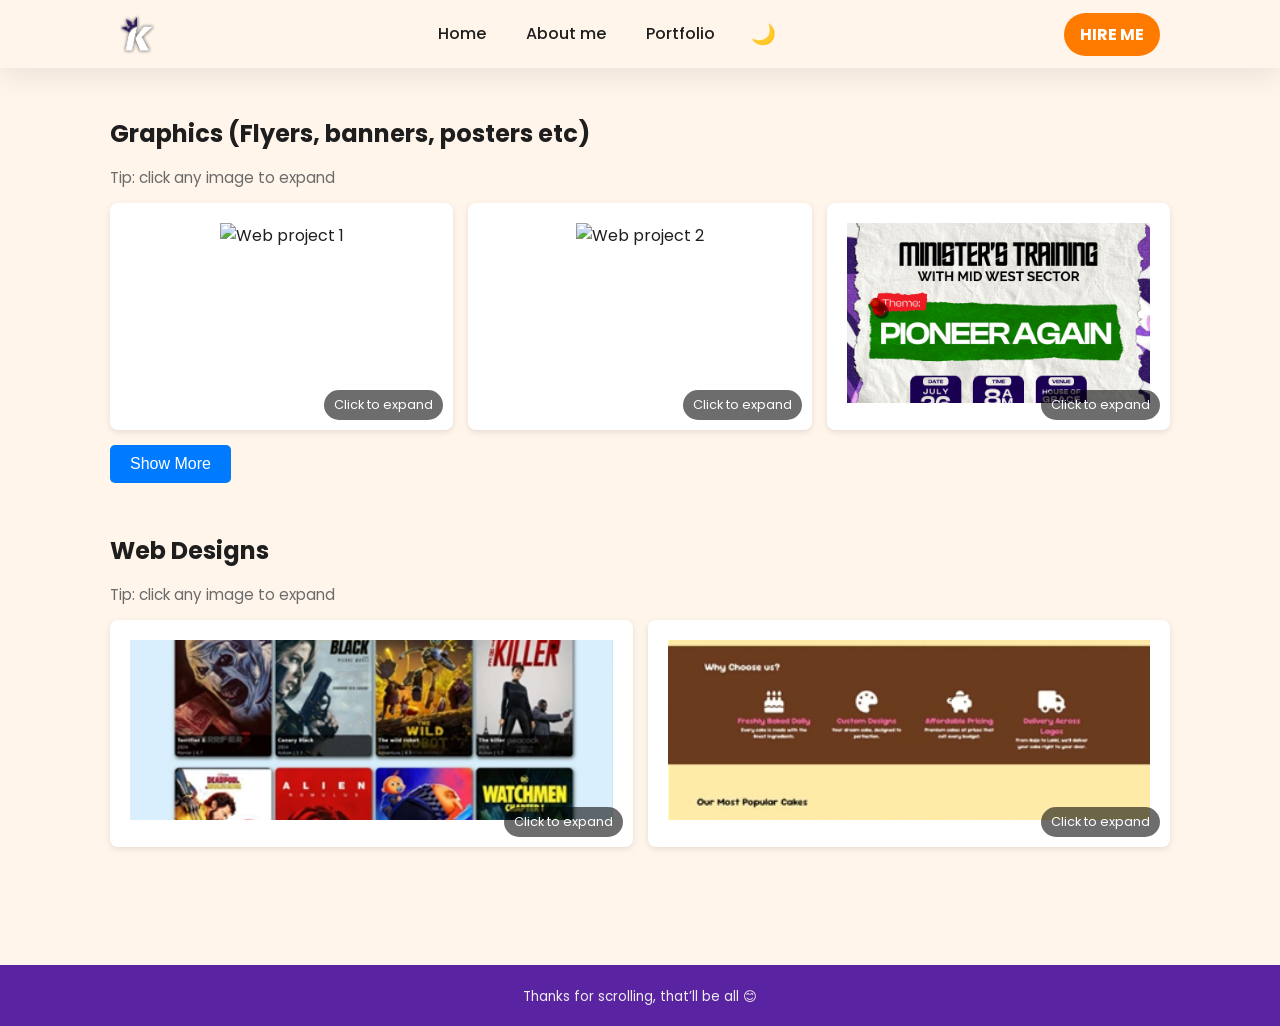
==== portfolio.html @ 55628df0 "Add files via upload" ====
<!DOCTYPE html>
<html lang="en">

<head>
    <meta charset="UTF-8" />
    <meta name="viewport" content="width=device-width, initial-scale=1" />
    <title>Osahon's Portfolio</title>
    <script src="https://kit.fontawesome.com/15fa915322.js" crossorigin="anonymous"></script>
    <link href="https://fonts.googleapis.com/css2?family=Poppins:wght@300;400;500;600;700;800&display=swap"
        rel="stylesheet">
    <link rel="stylesheet" href="styles.css">
</head>

<body>
    <!-- NAV -->
    <div class="topbar">
        <div class="nav">
            <!-- Logo as a link -->
            <a href="index.html" class="brand">
                <img src="K LOGO 1.png" alt="Logo" class="logo-img" />
            </a>

            <!-- Desktop Nav -->
            <nav class="nav-links">
                <a href="index.html" >Home</a>
                <a href="about.html">About me</a>
                <a href="portfolio.html" class="activenav">Portfolio</a>
                <button class="toggle-mode" id="toggle-mode">🌙</button>
            </nav>

            <!-- Hamburger for mobile -->
            <button class="hamburger" id="hamburger">
                <span></span><span></span><span></span>
            </button>

            <!-- Always visible Hire Me button -->
            <div class="nav-actions">
                <a href="https://wa.me/2348054568394?text=I%20saw%20your%20profile%20and%20I'd%20love%20to%20work%20with%20you."
                    class="cta">HIRE ME</a>
            </div>
        </div>
    </div>

    <!-- Mobile dropdown menu (hidden by default) -->
    <div class="mobile-menu" id="mobile-menu">
        <li class="close-menu" id="close-menu">✖</li>
        <a href="index.html">Home</a>
        <a href="about.html">About me</a>
        <a href="portfolio.html">Portfolio</a>
        <button class="toggle-mode" id="mobile-toggle">🌙</button>
    </div>


    <main class="wrap" id="home">
        <section class="portfolio">
            <h2>Graphics (Flyers, banners, posters etc)</h2>
            <p class="portfolio-hint">Tip: click any image to expand</p>
            <div class="portfolio-grid" id="web-design-grid">
                <!-- Example cards -->
                <div class="card"><img src="https://res.cloudinary.com/dhjvwgspd/image/upload/v1755427659/Sebastine_crojbt.jpg" alt="Web project 1"></div>
                <div class="card"><img src="https://res.cloudinary.com/dhjvwgspd/image/upload/v1755427658/Ignite_CFI_fy69mn.jpg" alt="Web project 2"></div>
                <div class="card"><img src="/Portfolio Images/Minister's Training (2).jpg" alt="Web project 3"></div>
                <!-- More images can go here, hidden by default -->
                <div class="card hidden"><img src="/Portfolio Images/Worship & prayer.jpg" alt="Web project 4"></div>
                <div class="card hidden"><img src="/Portfolio Images/Mr & Mrs.jpg" alt="Web project 5"></div>
                <div class="card hidden"><img src="/Portfolio Images/powermustchangehands.webp" alt="Web project 5"></div>
                <div class="card hidden"><img src="/Portfolio Images/New month, fresh design!Kicked off April with this bold and faith-filled flyer for @mfmcf_unibe.webp" alt="Web project 5"></div>
                <div class="card hidden"><img src="/Portfolio Images/CFI FYB.jpg" alt="Web project 5"></div>
                <div class="card hidden"><img src="/Portfolio Images/Pool party design.webp" alt="Web project 5"></div>
                <div class="card hidden"><img src="/Portfolio Images/Jean Sunday.jpg" alt="Web project 5"></div>
                <div class="card hidden"><img src="/Portfolio Images/CFI Join us this sunday (2).jpg" alt="Web project 5"></div>
            </div>
            <button class="show-more" data-target="web-design-grid">Show More</button>
        </section>

        <section class="portfolio">
            <h2>Web Designs</h2>
            <p class="portfolio-hint">Tip: click any image to expand</p>
            <div class="portfolio-grid" id="graphics-grid">
                <!-- Example cards -->
                <div class="card"><img src="/Portfolio Images/Screenshot_5-9-2025_13255_.jpeg" alt="Graphic project 1"></div>
                <div class="card"><img src="/Portfolio Images/Screenshot_5-9-2025_132653_.jpeg" alt="Graphic project 2"></div>
                <!-- More images can go here, hidden by default -->
                <!-- <div class="card hidden"><img src="your-image-9.jpg" alt="Graphic project 4"></div>
                <div class="card hidden"><img src="your-image-10.jpg" alt="Graphic project 5"></div> -->
            </div>
            <!-- <button class="show-more" data-target="graphics-grid">Show More</button> -->
        </section>

        <!-- Fullscreen image viewer -->
        <div id="image-viewer" class="hidden">
            <span id="close-viewer">&times;</span>
            <img id="viewer-img" src="" alt="Full view">
        </div>

    </main>

    <footer>
        <small>Thanks for scrolling, that’ll be all 😊</small>
    </footer>
        <style>
        h2 {
            margin-bottom: 15px;
        }

            .portfolio-hint {
                margin: 6px 0 14px;
                color: var(--muted, #666);
                font-size: 0.95rem;
            }

        /* Portfolio grid */
        .portfolio {
            margin-bottom: 50px;
        }

        .portfolio-grid {
            display: grid;
            grid-template-columns: repeat(auto-fit, minmax(220px, 1fr));
            gap: 15px;
        }

        .card {
            background: #fff;
            border-radius: 8px;
            box-shadow: 0 2px 6px rgba(0, 0, 0, 0.1);
            overflow: hidden;
            cursor: pointer;
            transition: transform 0.2s ease;
            position: relative; /* needed for overlay */
        }

        .card:hover {
            transform: scale(1.03);
        }

        /* Per-card overlay badge */
        .card::after {
            content: "Click to expand";
            position: absolute;
            right: 10px;
            bottom: 10px;
            background: rgba(0, 0, 0, 0.6);
            color: white;
            font-size: 0.8rem;
            padding: 6px 10px;
            border-radius: 999px;
            opacity: 0.95;
            pointer-events: none;
            transition: transform 0.18s ease, opacity 0.18s ease;
        }

        .card:hover::after {
            transform: translateY(-4px) scale(1.03);
            opacity: 1;
        }

        .card img {
            width: 100%;
            height: 180px;
            object-fit: cover;
        }

        /* Show More button */
        .show-more {
            margin-top: 15px;
            padding: 10px 20px;
            border: none;
            background: #007bff;
            color: white;
            font-size: 1rem;
            border-radius: 5px;
            cursor: pointer;
        }

        .show-more:hover {
            background: #0056b3;
        }

        .hidden {
            display: none;
        }

        /* Fullscreen viewer */
        #image-viewer {
            position: fixed;
            top: 0;
            left: 0;
            width: 100%;
            height: 100%;
            background: rgba(0, 0, 0, 0.85);
            display: flex;
            justify-content: center;
            align-items: center;
            z-index: 2000;
        }

        /* ensure .hidden actually hides the #image-viewer (higher specificity) */
        #image-viewer.hidden {
            display: none;
        }

        #image-viewer img {
            max-width: 90%;
            max-height: 80%;
            border-radius: 10px;
            box-shadow: 0 5px 15px rgba(0, 0, 0, 0.5);
        }

        #close-viewer {
            position: absolute;
            top: 20px;
            right: 30px;
            font-size: 2rem;
            color: white;
            cursor: pointer;
        }

        /* Responsive */
        @media (max-width: 600px) {
            .card img {
                height: 140px;
            }
        }
    </style>
    <script src="script.js"></script>
</body>

</html>
---- styles.css ----
:root {
  --bg: #FFF5EB;
  /* warm pale background */
  --ink: #1E1E1E;
  /* main text color */
  --muted: #6b6b6b;
  /* muted text */
  --brand: #5A23A1;
  /* royal purple */
  --brand-2: #FF7B00;
  /* orange accent */
  --card: #ffffff;
  /* card bg */
  --radius: 22px;
  /* big rounded corners */
  --shadow: 0 8px 28px rgba(0, 0, 0, .08);
}

* {
  box-sizing: border-box;
}

html,
body {
  margin: 0;
  font-family: Poppins, system-ui, -apple-system, Segoe UI, Roboto, Ubuntu, Cantarell, Noto Sans, Helvetica, Arial, "Apple Color Emoji", "Segoe UI Emoji";
  color: var(--ink);
  background: var(--bg)
}

/* TOP BAR */
.topbar {
  position: sticky;
  top: -10px;
  z-index: 50;
  background: var(--brand);
  color: #fff;
}

.nav {
  max-width: 1100px;
  margin: auto;
  display: flex;
  align-items: center;
  gap: 24px;
  justify-content: space-between;
  padding: 14px 20px
}

.brand {
  display: flex;
  align-items: center;
  gap: 10px;
  font-weight: 800;
  letter-spacing: .5px
}

.brand .logo {
  width: 36px;
  height: 36px;
  border-radius: 50%;
  display: grid;
  place-items: center;
  background: #fff;
  color: var(--brand);
  font-weight: 800
}

.nav a {
  color: #e9ddff;
  text-decoration: none;
  font-weight: 500;
  margin: 0 10px;
  transition: .3s;
}

.nav a:hover {
  scale: 1.15;
}

.nav-actions .cta {
  background: var(--brand-2);
  color: #fff;
  padding: 10px 16px;
  border-radius: 999px;
  border: none;
  font-weight: 700;
  cursor: pointer;
}

.nav-actions {
  transition: .5s;
}

.nav-actions:hover {
  scale: 1.15;
}

/* CONTAINER */
.wrap {
  max-width: 1100px;
  margin: 0 auto;
  padding: 28px 20px
}

/* CLOSE BUTTON */
.close-menu {
  list-style: none;
  font-size: 24px;
  font-weight: bold;
  cursor: pointer;
  position: absolute;
  top: 15px;
  right: 20px;
  color: var(--ink);
  /* adapts to dark/light mode */
  transition: transform 0.2s ease;
}

.close-menu:hover {
  transform: scale(1.2);
  color: var(--brand);
  /* optional hover color */
}

/* HERO */
.hero {
  display: grid;
  grid-template-columns: 1.2fr .8fr;
  gap: 28px;
  align-items: center;
  padding: 34px 0
}

.hello {
  color: #6a6a6a;
  font-weight: 500
}

.title {
  font-size: 44px;
  line-height: 1.1;
  margin: 6px 0 14px;
  font-weight: 900
}

.accent {
  color: var(--brand);
}

.subtitle {
  max-width: 640px;
  color: #6a6a6a
}

.hero .actions {
  display: flex;
  gap: 14px;
  margin: 18px 0 10px
}

.pill {
  display: inline-flex;
  align-items: center;
  gap: 8px;
  padding: 10px 16px;
  border-radius: 999px;
  border: 2px solid var(--brand);
  color: var(--brand);
  background: #fff;
  cursor: pointer;
  font-weight: 700
}

.pill.primary {
  background: var(--brand-2);
  border-color: var(--brand-2);
  color: #fff
}

.profile {
  position: relative;
  display: grid;
  place-items: center
}

.profile .blob {
  position: absolute;
  inset: auto;
  z-index: -1;
  width: 92%;
  height: 92%;
  background: radial-gradient(80% 80% at 50% 50%, rgba(120, 75, 209, .18), transparent 70%)
}

.profile img {
  width: 100%;
  max-width: 360px;
  border-radius: 999px;

}

/* STATS */
.stats {
  display: grid;
  place-items: center;
  grid-template-columns: repeat(3, 1fr);
  gap: 22px;
  margin: 28px 0 8px
}

.stat {
  /* background: var(--card); */
  border-radius: var(--radius);
  padding: 18px 22px;
  /* box-shadow: var(--shadow); */
  min-height: 110px;
  display: grid;
  place-items: center;
}

.stat .big {
  font-size: 44px;
  font-weight: 900;
  color: var(--brand)
}

.stat .cap {
  color: #6a6a6a;
  font-weight: 500
}

/* SERVICES */
.section-title {
  font-size: 32px;
  font-weight: 900;
  margin: 36px 0 16px
}

.cards {
  display: grid;
  grid-template-columns: repeat(3, 1fr);
  gap: 18px
}

.card {
  background: var(--card);
  border-radius: var(--radius);
  padding: 20px;
  box-shadow: var(--shadow);
  text-align: center;
}

.card .icon i {
  font-size: 2rem;
  margin: 5px 0;
  display: grid;
  place-items: center;
}

.card h3 {
  margin: 0;
}

.card p {
  color: var(--muted);
  margin: 0;
}

/* PROJECTS */
.projects {
  margin: 38px 0 8px
}

.carousel {
  position: relative;
  overflow: hidden;
  border-radius: var(--radius);
}

.track {
  display: flex;
  gap: 14px;
  transition: transform .6s ease
}

.slide {
  min-width: calc((100% - 28px)/3);
  height: 280px;
  border-radius: 16px;
  overflow: hidden;
  box-shadow: var(--shadow);
  background: #ddd
}

.slide img {
  width: 100%;
  height: 100%;
  object-fit: cover;
  display: block
}

.center-cta {
  display: flex;
  justify-content: center;
  margin: 16px 0
}

/* TOOLS */
.tools {
  display: grid;
  grid-template-columns: repeat(7, 1fr);
  gap: 18px
}

.tool {
  background: var(--card);
  border-radius: 18px;
  box-shadow: var(--shadow);
  padding: 14px;
  text-align: center;
  font-weight: 600
}

.tool h3 {
  font-size: 1em;
  margin: 5px 0;
  padding: 0;
}

/* CONTACT */
.contact {
  display: grid;
  grid-template-columns: 1.1fr .9fr;
  gap: 28px;
  align-items: flex-start;
  margin: 42px 0
}

form {
  background: var(--card);
  border-radius: var(--radius);
  box-shadow: var(--shadow);
  padding: 20px
}

form .cta {
  background-color: var(--brand-2);
  font-size: 1em
}

label {
  font-weight: 600;
  font-size: 14px
}

input,
textarea {
  width: 100%;
  padding: 12px 14px;
  border-radius: 12px;
  border: 2px solid #eee;
  outline: none;
  font: inherit;
  margin: 8px 0 18px
}

textarea {
  min-height: 110px;
  resize: vertical
}

.socials {
  display: flex;
  gap: 12px;
  align-items: center
}

.soc {
  width: 42px;
  height: 42px;
  border-radius: 999px;
  display: grid;
  place-items: center;
  text-decoration: none;
}

.socials .soc i {
  font-size: 20px;
  color: var(--brand-2);
  border: var(--brand-2) 1.5px solid;
  box-shadow: var(--shadow);
  padding: 10px;
  border-radius: 50%;
  transition: var(--transition);
}
.socials .soc i:hover {
  background-color: var(--brand-2);
  color: #fff;
}




/* FOOTER */
footer {
  background: var(--brand);
  color: #eee;
  padding: 18px 0;
  margin-top: 40px;
  text-align: center
}

/* RESPONSIVE */
@media (max-width: 980px) {
  .hero {
    grid-template-columns: 1fr
  }

  .cards {
    grid-template-columns: 1fr;
  }

  .stats {
    grid-template-columns: repeat(3, 1fr)
  }

  .projects .slide {
    min-width: calc((100% - 14px)/2)
  }

  .tools {
    grid-template-columns: repeat(4, 1fr)
  }

  .contact {
    grid-template-columns: 1fr
  }
}

@media (max-width: 640px) {
  .title {
    font-size: 34px
  }

  .stats {
    grid-template-columns: 1fr;
  }

  .projects .slide {
    min-width: 100%
  }

  .tools {
    grid-template-columns: repeat(3, 1fr)
  }
}

@media (max-width: 400px) {
  .tools .tool svg {
    width: 25px;
    height: 25px;

  }

  .tool h3 {
    font-size: .8em;
  }
}

/* Tiny decorative badge like the mock */
.badge {
  position: absolute;
  top: 10px;
  right: 10px;
  background: #fff;
  border-radius: 999px;
  padding: 6px 10px;
  border: 2px solid #eee;
  font-weight: 700;
  color: #ff6a00;
  box-shadow: var(--shadow);
}

/* Keep the rest of the CSS same as before with centralized layout and responsive tweaks */

/* Add animation for dark mode */
body,
.card,
.stat,
.tool,
form {
  transition: var(--transition);
}

.toggle-mode {
  background: transparent;
  border: none;
  font-size: 20px;
  cursor: pointer;
  margin-right: 10px;
  transition: transform 0.3s ease;
}

.toggle-mode:hover {
  transform: rotate(20deg);
}







/* styles.css */

/* Variables (light/dark) remain same */
:root {
  --bg: #FFF5EB;
  --ink: #1E1E1E;
  --muted: #6b6b6b;
  --brand: #5A23A1;
  --brand-2: #FF7B00;
  --card: #ffffff;
  --radius: 22px;
  --shadow: 0 8px 28px rgba(0, 0, 0, .08);
  --transition: all 0.3s ease;
}

body.dark {
  --bg: #1a1a1a;
  --ink: #f1f1f1;
  --muted: #aaa;
  --brand: #9c7ff5;
  --brand-2: #ff8c42;
  --card: #2a2a2a;
  --shadow: 0 8px 28px rgba(0, 0, 0, .5);
}

body,
.card,
.stat,
.tool,
form {
  transition: var(--transition);
}

/* NAVBAR */
.topbar {
  background: var(--bg);
  position: sticky;
  top: 0;
  z-index: 1000;
  box-shadow: var(--shadow);
}

.nav {
  display: flex;
  justify-content: space-between;
  align-items: center;
  padding: 14px 20px;
}

.logo-img {
  height: 40px;
}

.nav-links {
  display: flex;
  gap: 20px;
}

.nav-links a,
.nav-links button {
  text-decoration: none;
  color: var(--ink);
  font-weight: 500;
  background: none;
  border: none;
  cursor: pointer;
}

.cta {
  background: var(--brand);
  color: white;
  border: none;
  padding: 8px 16px;
  border-radius: var(--radius);
  cursor: pointer;
}

/* HAMBURGER */
.hamburger {
  display: none;
  flex-direction: column;
  justify-content: space-between;
  width: 22px;
  height: 18px;
  background: none;
  border: none;
  cursor: pointer;
  padding: 0;
  z-index: 1100;
  /* ensure it's above dropdown */
}

.hamburger span {
  display: block;
  height: 3px;
  background: var(--ink);
  border-radius: 3px;
  transition: var(--transition);
}

.hamburger.active span:nth-child(1) {
  transform: rotate(45deg) translateY(7px);
}

.hamburger.active span:nth-child(2) {
  opacity: 0;
}

.hamburger.active span:nth-child(3) {
  transform: rotate(-45deg) translateY(-7px);
}

/* MOBILE MENU */
.mobile-menu {
  position: fixed;
  top: -100%;
  left: 0;
  width: 100%;
  height: 100vh;
  /* full screen */
  background: var(--bg);
  display: flex;
  flex-direction: column;
  align-items: center;
  gap: 20px;
  padding: 60px 20px;
  overflow-y: auto;
  /* allow scrolling inside menu */
  transition: all 0.5s ease;
  opacity: 0;
  z-index: 1000;
}

.mobile-menu.show {
  top: 0;
  opacity: 1;
}

.mobile-menu a,
.mobile-menu button {
  color: var(--ink);
  font-size: 20px;
  font-weight: 600;
  background: none;
  border: none;
  cursor: pointer;
  transition: color 0.3s ease;
}

.mobile-menu a:hover {
  color: var(--brand);
}

/* RESPONSIVE */
@media (max-width: 768px) {
  .nav-links {
    display: none;
  }

  .hamburger {
    display: flex;
  }
}

.hamburger {
  z-index: 1055;
  /* higher than .mobile-menu */
}

#typed-target {
  display: inline-block;
  line-height: 1.2em;
  /* keep the text height steady */
  min-height: 1.2em;
  /* reserve vertical space even when empty */
}










/* CUSTOM FORM MESSAGE*/
/* 🔹 Message box (hidden by default) */
#form-message {
  margin-top: 15px;
  padding: 10px 15px;
  border-radius: 6px;
  font-size: 0.95rem;
  opacity: 0;
  transition: opacity 0.4s ease-in-out;
}

/* Success styling */
#form-message.success {
  background-color: #d4edda;
  color: #155724;
  border: 1px solid #c3e6cb;
  opacity: 1;
}

/* Error styling */
#form-message.error {
  background-color: #f8d7da;
  color: #721c24;
  border: 1px solid #f5c6cb;
  opacity: 1;
}

/* Hidden state */
.hidden {
  display: none;
}







/* PORTFOLIO PAGE BEGINS */
.activenav {
  border-bottom: #1a1a1a 2px solid;
  color: #00ff3c;
}
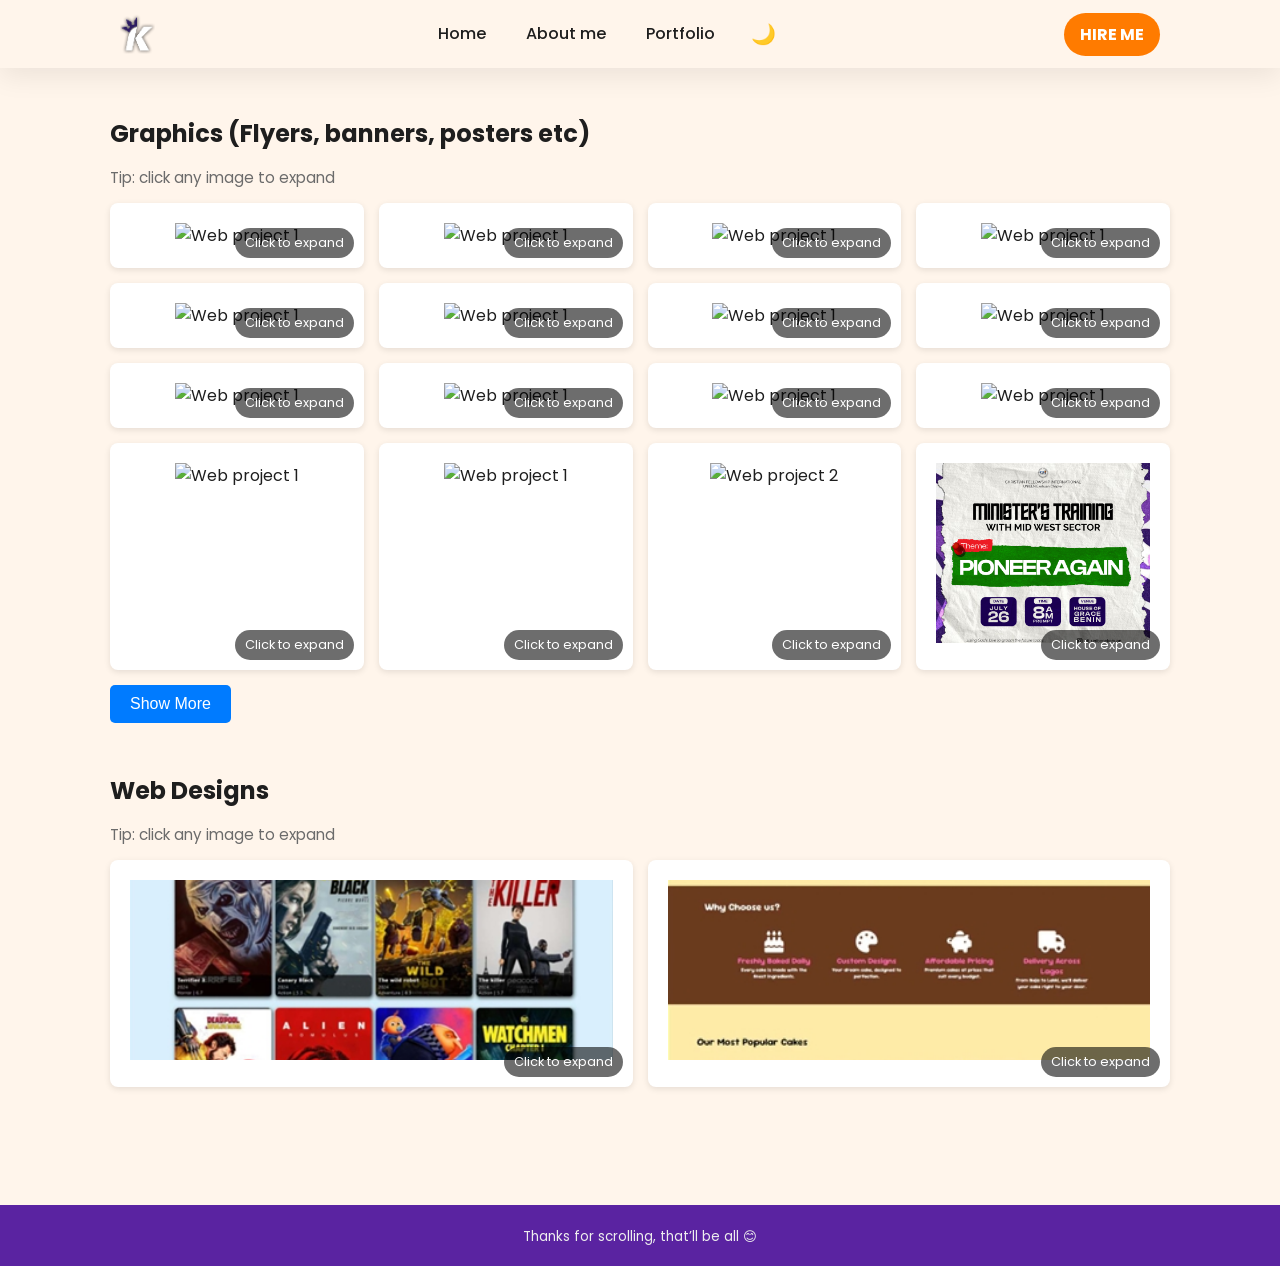
==== commit d294e841: "Revise portfolio section with new graphics Updated portfolio images and added new projects." ====
--- a/portfolio.html
+++ b/portfolio.html
@@ -57,18 +57,31 @@
             <p class="portfolio-hint">Tip: click any image to expand</p>
             <div class="portfolio-grid" id="web-design-grid">
                 <!-- Example cards -->
+                <div class="card"><img src="https://res.cloudinary.com/dhjvwgspd/image/upload/v1792259511/Sign_out_flyer_tkbyfr.jpg" alt="Web project 1"></div>
+                <div class="card"><img src="https://res.cloudinary.com/dhjvwgspd/image/upload/v1792259507/Mrs_Blessing_Mother_Birthday_flyer_rclht8.jpg" alt="Web project 1"></div>
+                <div class="card"><img src="https://res.cloudinary.com/dhjvwgspd/image/upload/v1792259522/Mrs_Mary_Burial_Jotter_FRONT_hpov8g.jpg" alt="Web project 1"></div>
+                <div class="card"><img src="https://res.cloudinary.com/dhjvwgspd/image/upload/v1792259096/Hangout_bodhcx.jpg" alt="Web project 1"></div>
+                <div class="card"><img src="https://res.cloudinary.com/dhjvwgspd/image/upload/v1792259100/Sister_s_thanksgiving_gticj4.jpg" alt="Web project 1"></div>
+                <div class="card"><img src="https://res.cloudinary.com/dhjvwgspd/image/upload/v1792259102/FYB_qvmvef.jpg" alt="Web project 1"></div>
+                <div class="card"><img src="https://res.cloudinary.com/dhjvwgspd/image/upload/v1792259519/Akinwunmi_Akinwale_Birthday_flyer_vwn67j.jpg" alt="Web project 1"></div>
+                <div class="card"><img src="https://res.cloudinary.com/dhjvwgspd/image/upload/v1792259123/Dinner_Night_new_hdszoq.jpg" alt="Web project 1"></div>
+                <div class="card"><img src="https://res.cloudinary.com/dhjvwgspd/image/upload/v1792259126/Justified_wsi5ne.jpg" alt="Web project 1"></div>
+                <div class="card"><img src="https://res.cloudinary.com/dhjvwgspd/image/upload/v1792259509/Synergy_3_l6bmql.jpg" alt="Web project 1"></div>
+                <div class="card"><img src="https://res.cloudinary.com/dhjvwgspd/image/upload/v1792259509/Mama_s_Birthday_Flyer_2_goqbjx.jpg" alt="Web project 1"></div>
+                <div class="card"><img src="https://res.cloudinary.com/dhjvwgspd/image/upload/v1792259511/Izynoti_Flyer_u3rqpt.jpg" alt="Web project 1"></div>
+                <div class="card"><img src="https://res.cloudinary.com/dhjvwgspd/image/upload/v1792259511/Inwebtify_cecbtz.jpg" alt="Web project 1"></div>
                 <div class="card"><img src="https://res.cloudinary.com/dhjvwgspd/image/upload/v1755427659/Sebastine_crojbt.jpg" alt="Web project 1"></div>
                 <div class="card"><img src="https://res.cloudinary.com/dhjvwgspd/image/upload/v1755427658/Ignite_CFI_fy69mn.jpg" alt="Web project 2"></div>
-                <div class="card"><img src="/Portfolio Images/Minister's Training (2).jpg" alt="Web project 3"></div>
+                <div class="card"><img src="Portfolio Images/Minister's Training (2).jpg" alt="Web project 3"></div>
                 <!-- More images can go here, hidden by default -->
-                <div class="card hidden"><img src="/Portfolio Images/Worship & prayer.jpg" alt="Web project 4"></div>
-                <div class="card hidden"><img src="/Portfolio Images/Mr & Mrs.jpg" alt="Web project 5"></div>
-                <div class="card hidden"><img src="/Portfolio Images/powermustchangehands.webp" alt="Web project 5"></div>
-                <div class="card hidden"><img src="/Portfolio Images/New month, fresh design!Kicked off April with this bold and faith-filled flyer for @mfmcf_unibe.webp" alt="Web project 5"></div>
-                <div class="card hidden"><img src="/Portfolio Images/CFI FYB.jpg" alt="Web project 5"></div>
-                <div class="card hidden"><img src="/Portfolio Images/Pool party design.webp" alt="Web project 5"></div>
-                <div class="card hidden"><img src="/Portfolio Images/Jean Sunday.jpg" alt="Web project 5"></div>
-                <div class="card hidden"><img src="/Portfolio Images/CFI Join us this sunday (2).jpg" alt="Web project 5"></div>
+                <div class="card hidden"><img src="Portfolio Images/Worship & prayer.jpg" alt="Web project 4"></div>
+                <div class="card hidden"><img src="Portfolio Images/Mr & Mrs.jpg" alt="Web project 5"></div>
+                <div class="card hidden"><img src="Portfolio Images/powermustchangehands.webp" alt="Web project 5"></div>
+                <div class="card hidden"><img src="Portfolio Images/New month, fresh design!Kicked off April with this bold and faith-filled flyer for @mfmcf_unibe.webp" alt="Web project 5"></div>
+                <div class="card hidden"><img src="Portfolio Images/CFI FYB.jpg" alt="Web project 5"></div>
+                <div class="card hidden"><img src="Portfolio Images/Pool party design.webp" alt="Web project 5"></div>
+                <div class="card hidden"><img src="Portfolio Images/Jean Sunday.jpg" alt="Web project 5"></div>
+                <div class="card hidden"><img src="Portfolio Images/CFI Join us this sunday (2).jpg" alt="Web project 5"></div>
             </div>
             <button class="show-more" data-target="web-design-grid">Show More</button>
         </section>
@@ -78,8 +91,8 @@
             <p class="portfolio-hint">Tip: click any image to expand</p>
             <div class="portfolio-grid" id="graphics-grid">
                 <!-- Example cards -->
-                <div class="card"><img src="/Portfolio Images/Screenshot_5-9-2025_13255_.jpeg" alt="Graphic project 1"></div>
-                <div class="card"><img src="/Portfolio Images/Screenshot_5-9-2025_132653_.jpeg" alt="Graphic project 2"></div>
+                <div class="card"><img src="Portfolio Images/Screenshot_5-9-2025_13255_.jpeg" alt="Graphic project 1"></div>
+                <div class="card"><img src="Portfolio Images/Screenshot_5-9-2025_132653_.jpeg" alt="Graphic project 2"></div>
                 <!-- More images can go here, hidden by default -->
                 <!-- <div class="card hidden"><img src="your-image-9.jpg" alt="Graphic project 4"></div>
                 <div class="card hidden"><img src="your-image-10.jpg" alt="Graphic project 5"></div> -->
@@ -226,4 +239,5 @@
     <script src="script.js"></script>
 </body>
 
-</html>+
+</html>
